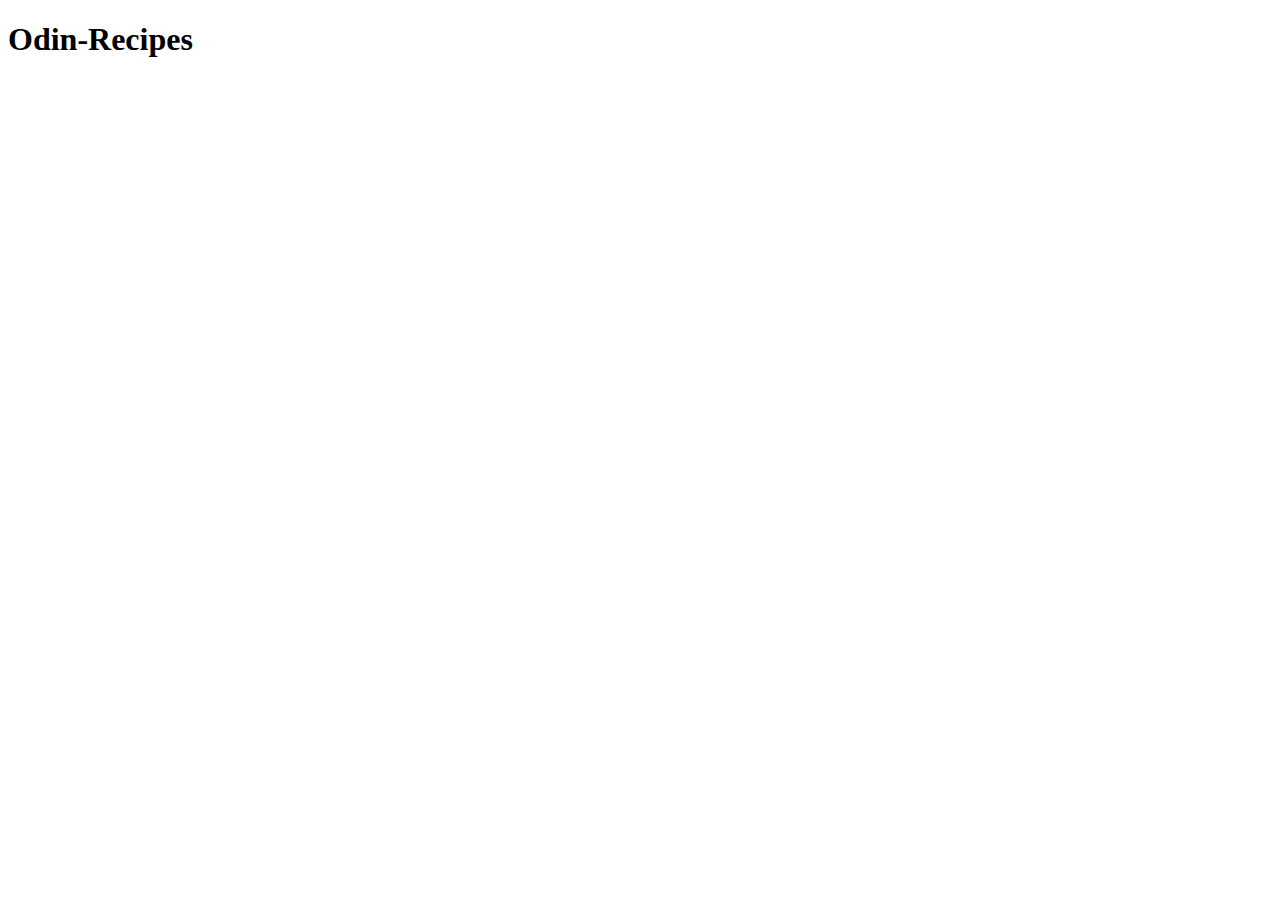
==== index.html @ 2a590117 "Add Files" ====
<!DOCTYPE html>
<html lang="en">
<head>
    <meta charset="UTF-8">
    <meta http-equiv="X-UA-Compatible" content="IE=edge">
    <meta name="viewport" content="width=device-width, initial-scale=1.0">
    <title>Odin-Recipes by @MasumaJaffery</title>
</head>
<body>
    <h1>Odin-Recipes</h1>
</body>
</html>
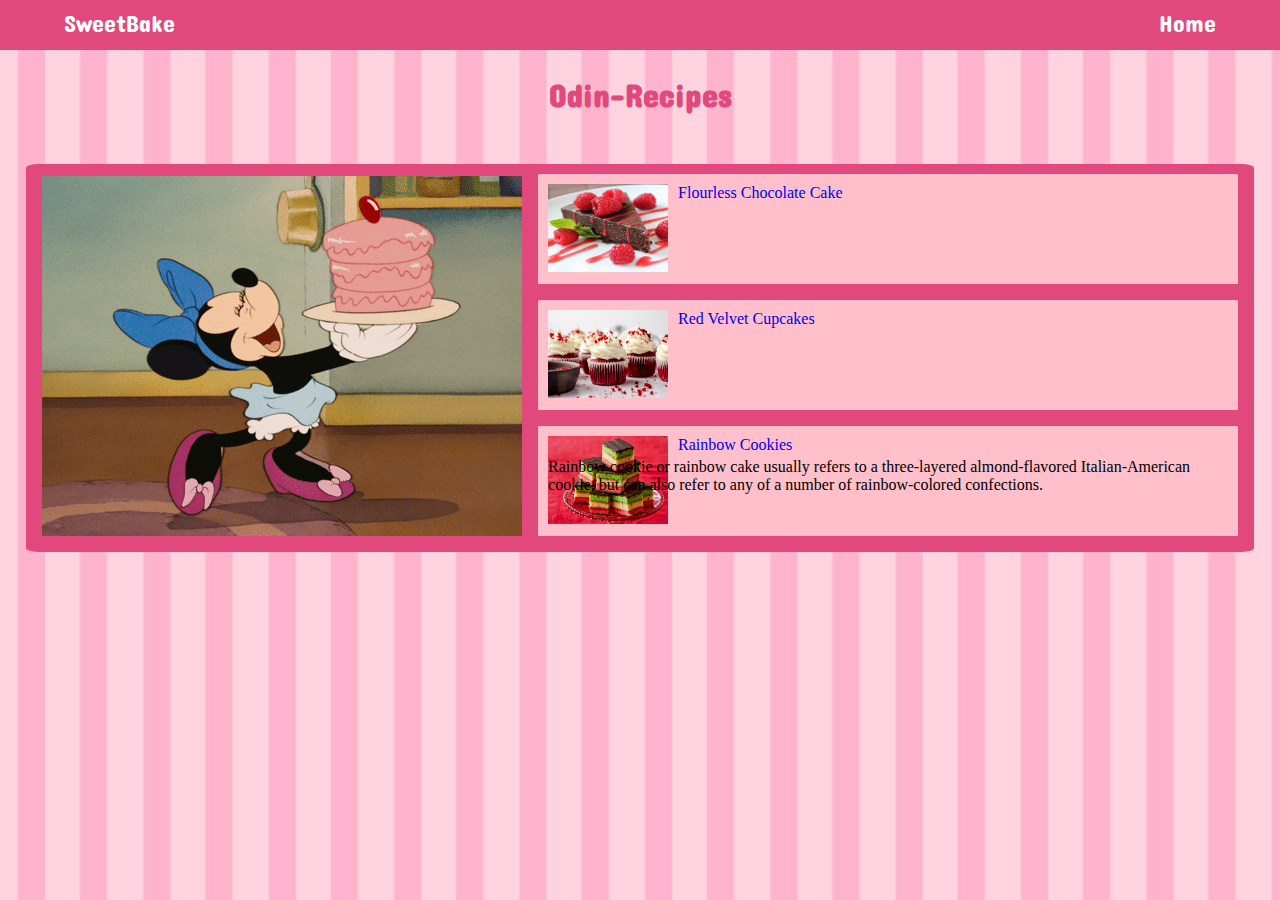
==== commit 323e37c0: "Main-Page" ====
--- a/index.html
+++ b/index.html
@@ -1,12 +1,38 @@
 <!DOCTYPE html>
 <html lang="en">
+
 <head>
     <meta charset="UTF-8">
     <meta http-equiv="X-UA-Compatible" content="IE=edge">
     <meta name="viewport" content="width=device-width, initial-scale=1.0">
+    <link rel="shortcut icon" href="Images/logo.ico">
+    <link rel="stylesheet" href="style.css">
     <title>Odin-Recipes by @MasumaJaffery</title>
 </head>
+
 <body>
+    <header>
+        <nav>
+            <ul>
+                <li>SweetBake<a href="#"></a></li>
+                <li>Home<a href="#"></a></li>
+            </ul>
+        </nav>
+    </header>
     <h1>Odin-Recipes</h1>
+    <section class="bake">
+        <div class="img">
+            <img src="Images/giphy (1).gif">
+        </div>
+        <div class="recipes">
+            <ul>
+                <li><img src="Images/flourless-chocolate-cake.jpg"><a href="#">Flourless Chocolate Cake</a>
+                </li>
+                <li><img src="Images/rv-cupcakes.jpg"><a href="#">Red Velvet Cupcakes</a></li>
+                <li><img src="Images/Italian-Rainbow-Cookies1-scaled.jpg"><a href = "#">Rainbow Cookies</a><p>Rainbow cookie or rainbow cake usually refers to a three-layered almond-flavored Italian-American cookie, but can also refer to any of a number of rainbow-colored confections.</p></li>
+            </ul>
+        </div>
+    </section>
 </body>
+
 </html>--- a/style.css
+++ b/style.css
@@ -0,0 +1,99 @@
+@import url('https://fonts.googleapis.com/css2?family=Concert+One&family=Poppins&display=swap');
+
+* {
+    margin: 0;
+    padding: 0;
+    box-sizing: border-box;
+}
+body {
+    background-image: url("Images/Wallpaper-House.com_223381.jpg");
+    background-repeat: no-repeat;
+    height: 100vh;
+    background-size: 100%;
+}
+
+header nav {
+    height: 50px;
+    width: 100%;
+    color: #fff;
+    background-color: rgb(225, 73, 124);
+}
+
+nav ul {
+    list-style: none;
+    display: flex;
+    align-items: center;
+    justify-content: space-between;
+}
+
+nav ul li {
+    padding: 0.7% 5% ;
+    font-family: 'Concert One', cursive;
+    font-size: 1.5rem;
+    cursor: pointer;
+    display: block;
+}
+
+h1 {
+    font-family:  'Concert One', cursive;
+    padding: 2%;
+    display: flex;
+    align-items: center;
+    justify-content: center;
+    color: rgb(225, 73, 124);
+}
+
+.bake {
+    background-color: rgb(225, 73, 124);
+    border-radius: 1%;
+    margin: 2%;
+}
+
+.bake {
+    display: flex;
+    justify-content: space-between;
+    align-items: center;
+}
+.bake .img {
+   margin-left: 1rem;
+}
+
+.bake .recipes {
+    margin-right: 1rem;
+    margin-left: 1rem;
+}
+
+.bake .recipes ul {
+    list-style: none;
+}
+
+.bake .recipes ul li {
+    background-color: pink;
+    margin-top: 10px;
+    margin-bottom: 10px;
+}
+
+.bake .recipes ul li {
+  width: 100%;
+  height: 110px;
+  border-radius: 0.5%;
+  margin-bottom: 1rem;
+  object-fit: cover;
+  padding: 1.5%;
+}
+
+.bake .recipes ul li img {
+    width: 120px;
+    height: 88px;
+}
+
+.bake .recipes ul li a {
+    text-decoration: none;
+    position: absolute;
+    margin-left: 10px;
+}
+
+.bake .recipes ul li p {
+    position: relative;
+    bottom: 70px;
+}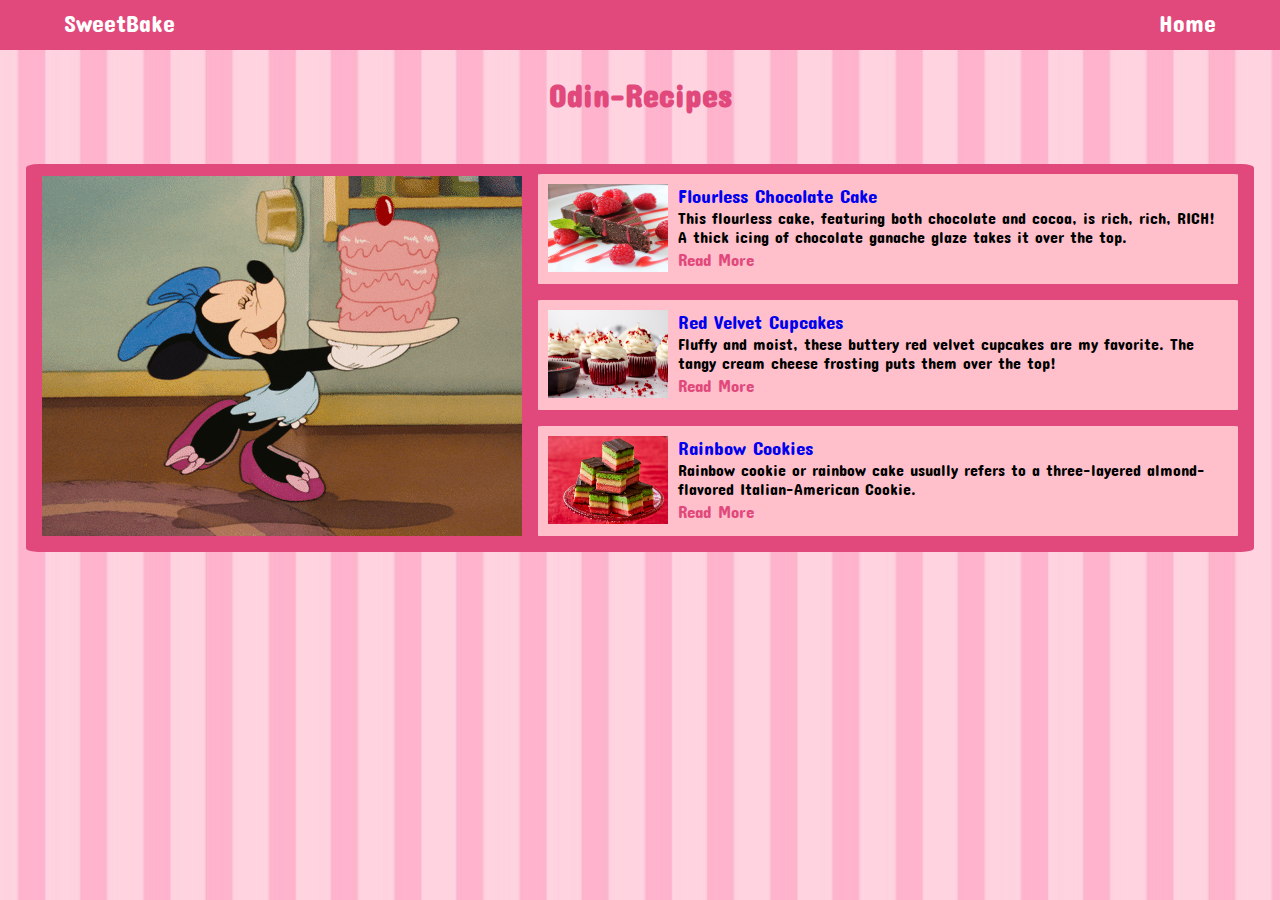
==== commit 24819bca: "Update" ====
--- a/index.html
+++ b/index.html
@@ -26,10 +26,12 @@
         </div>
         <div class="recipes">
             <ul>
-                <li><img src="Images/flourless-chocolate-cake.jpg"><a href="#">Flourless Chocolate Cake</a>
-                </li>
-                <li><img src="Images/rv-cupcakes.jpg"><a href="#">Red Velvet Cupcakes</a></li>
-                <li><img src="Images/Italian-Rainbow-Cookies1-scaled.jpg"><a href = "#">Rainbow Cookies</a><p>Rainbow cookie or rainbow cake usually refers to a three-layered almond-flavored Italian-American cookie, but can also refer to any of a number of rainbow-colored confections.</p></li>
+                <li><img src="Images/flourless-chocolate-cake.jpg"><a href="#">Flourless Chocolate Cake</a><p>This flourless cake, featuring both chocolate and cocoa, is rich, rich, RICH! A thick icing of chocolate ganache glaze takes it over the top.</p>
+                <button>Read More</button></li>
+                <li><img src="Images/rv-cupcakes.jpg"><a href="#">Red Velvet Cupcakes</a><p>Fluffy and moist, these buttery red velvet cupcakes are my favorite. The tangy cream cheese frosting puts them over the top!</p>
+                <button>Read More</button></li>
+                <li><img src="Images/Italian-Rainbow-Cookies1-scaled.jpg"><a href = "#">Rainbow Cookies</a><p>Rainbow cookie or rainbow cake usually refers to a three-layered almond-flavored Italian-American Cookie.</p>
+                <button>Read More</button></li>
             </ul>
         </div>
     </section>
--- a/style.css
+++ b/style.css
@@ -80,6 +80,7 @@
   margin-bottom: 1rem;
   object-fit: cover;
   padding: 1.5%;
+  ;
 }
 
 .bake .recipes ul li img {
@@ -91,9 +92,34 @@
     text-decoration: none;
     position: absolute;
     margin-left: 10px;
+    font-family: 'Concert One', cursive;
+    font-size: 1.2rem;
 }
 
 .bake .recipes ul li p {
     position: relative;
-    bottom: 70px;
+    bottom: 68px;
+    padding-left: 130px;
+    width: 100%;
+    font-family: 'Concert One', cursive;
+    flex-wrap: wrap;
+
+}
+
+.bake .recipes ul li button {
+    position: relative;
+    bottom: 65px;
+    left: 130px;
+    cursor: pointer;
+    font-family: 'Concert One', cursive;
+    font-size: 17px;
+    background-color: pink;
+    border: none;
+    color: rgb(225, 73, 124);
+    flex-wrap: wrap;
+}
+
+.bake .recipes ul li button:hover,
+.bake .recipes ul li button:active {
+    color: rgb(167, 0, 56);
 }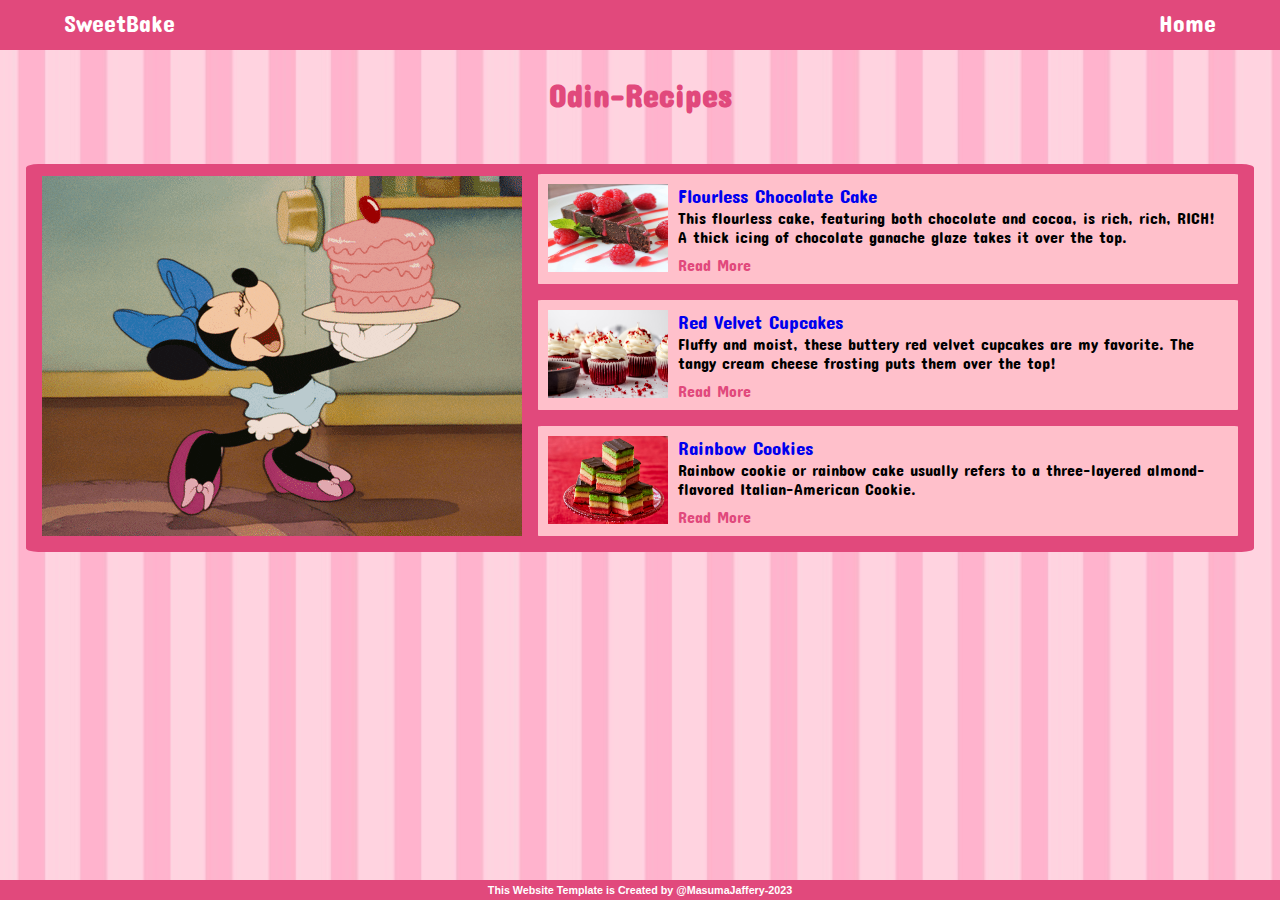
==== commit 2e090543: "Add Recipes" ====
--- a/index.html
+++ b/index.html
@@ -7,15 +7,15 @@
     <meta name="viewport" content="width=device-width, initial-scale=1.0">
     <link rel="shortcut icon" href="Images/logo.ico">
     <link rel="stylesheet" href="style.css">
-    <title>Odin-Recipes by @MasumaJaffery</title>
+    <title>Odin-Recipes</title>
 </head>
 
 <body>
     <header>
         <nav>
             <ul>
-                <li>SweetBake<a href="#"></a></li>
-                <li>Home<a href="#"></a></li>
+                <li><a href="index.html">SweetBake</a></li>
+                <li><a href="index.html">Home</a></li>
             </ul>
         </nav>
     </header>
@@ -26,15 +26,18 @@
         </div>
         <div class="recipes">
             <ul>
-                <li><img src="Images/flourless-chocolate-cake.jpg"><a href="#">Flourless Chocolate Cake</a><p>This flourless cake, featuring both chocolate and cocoa, is rich, rich, RICH! A thick icing of chocolate ganache glaze takes it over the top.</p>
-                <button>Read More</button></li>
+                <li><img src="Images/flourless-chocolate-cake.jpg"><a href="https://www.allrecipes.com/recipe/8149/flourless-chocolate-cake-i/">Flourless Chocolate Cake</a><p>This flourless cake, featuring both chocolate and cocoa, is rich, rich, RICH! A thick icing of chocolate ganache glaze takes it over the top.</p>
+                <button><a href = "recipes/FlourlessChocolateCake.html">Read More</a></button></li>
                 <li><img src="Images/rv-cupcakes.jpg"><a href="#">Red Velvet Cupcakes</a><p>Fluffy and moist, these buttery red velvet cupcakes are my favorite. The tangy cream cheese frosting puts them over the top!</p>
-                <button>Read More</button></li>
+                <button><a href = "recipes/RedVelvetCupcake.html">Read More</a></button></li>
                 <li><img src="Images/Italian-Rainbow-Cookies1-scaled.jpg"><a href = "#">Rainbow Cookies</a><p>Rainbow cookie or rainbow cake usually refers to a three-layered almond-flavored Italian-American Cookie.</p>
-                <button>Read More</button></li>
+                <button><a href = "recipes/RainbowCookies.html">Read More</a></button></li>
             </ul>
         </div>
     </section>
+    <section class = "end">
+    <footer>
+        <h6>This Website Template is Created by @MasumaJaffery-2023</h6>
+    </footer>
 </body>
-
 </html>--- a/style.css
+++ b/style.css
@@ -4,12 +4,16 @@
     margin: 0;
     padding: 0;
     box-sizing: border-box;
-}
+
+}
+
 body {
     background-image: url("Images/Wallpaper-House.com_223381.jpg");
-    background-repeat: no-repeat;
-    height: 100vh;
     background-size: 100%;
+    background-repeat: repeat;
+    background-position: center;
+    width: 100%;
+    position: relative;
 }
 
 header nav {
@@ -32,6 +36,11 @@
     font-size: 1.5rem;
     cursor: pointer;
     display: block;
+}
+
+nav ul li a {
+    color: #fff;
+    text-decoration: none;
 }
 
 h1 {
@@ -119,7 +128,105 @@
     flex-wrap: wrap;
 }
 
-.bake .recipes ul li button:hover,
-.bake .recipes ul li button:active {
+
+.bake .recipes ul li button a{
+    display: flex;
+    position: relative;
+    bottom: -6px;
+    left: -10px;
+    font-size: 16px;
+    color: rgb(225, 73, 124);
+    flex-wrap: wrap;
+}
+
+.bake .recipes ul li button a:hover,
+.bake .recipes ul li button a:active {
     color: rgb(167, 0, 56);
-}+}
+
+.brown {
+    color: brown;
+}
+
+
+.container {
+    position: relative;
+    background-color: rgb(232, 66, 121);
+    color: #fff;
+    width: calc(50% - 32px);
+    height: auto;
+    padding: 32px;
+    margin: 0 auto 4em auto;
+    font-family: 'Concert One', cursive;
+    cursor: pointer;
+    border-radius: 1%;
+    display: flex;
+    align-items: center;
+    flex-direction: column;
+  }
+
+.imag-recipe {
+    margin-top: 2rem;
+    margin-bottom: 1rem;
+    display: flex;
+    align-items: center;
+    justify-content: space-around;
+}
+
+.imag-recipe img {
+    width: 360px;
+    height: 330px;
+    border-radius: 2%;
+    border: lightpink 4px solid;
+    transition: transform 0.3s ease;
+}
+
+.imag-recipe img:hover {
+  transform: scale(1.1);
+}
+
+.highlight {
+    border: 0.1em dotted pink;
+    margin-top: 0.2em;
+    display: flex;
+    padding: 0.5rem;
+    gap: 10px;
+    margin-bottom: 1em;
+}
+
+.Ingredients {
+    display: grid;
+    width: fit-content;
+    height: auto;
+    overflow: hidden;
+}
+
+h3 {
+    margin-bottom: 0.5em;
+}
+
+hr {
+    background-color: #fff;
+    margin-top: 1em;
+    margin-bottom: 1em;
+}
+
+footer{
+    display: flex;
+    align-items: center;
+    justify-content: space-around;
+    font-family: 'Gill Sans', 'Gill Sans MT', Calibri, 'Trebuchet MS', sans-serif;
+    padding: 2px;
+    height: 20px;
+    width: 100%;
+    color: #fff;
+    background-color: rgb(225, 73, 124);
+    position: fixed;
+    bottom: 0;
+}
+
+@media (max-width: 767px) {
+    body {
+      background-image: url("Images/Wallpaper-House.com_223381.jpg");
+    }
+  }
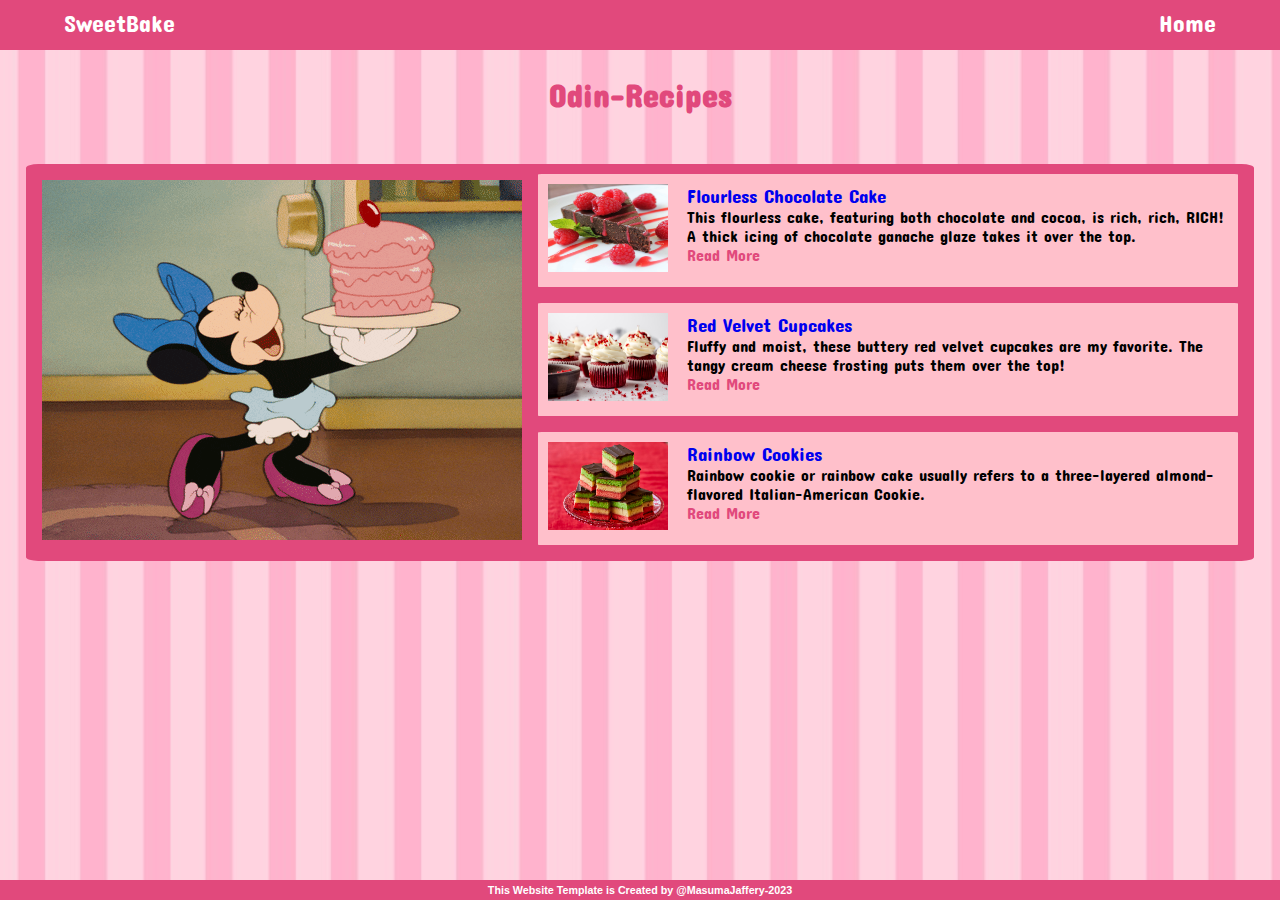
==== commit 8aa68c70: "Responsiveness" ====
--- a/index.html
+++ b/index.html
@@ -19,6 +19,7 @@
             </ul>
         </nav>
     </header>
+    <main>
     <h1>Odin-Recipes</h1>
     <section class="bake">
         <div class="img">
@@ -26,18 +27,22 @@
         </div>
         <div class="recipes">
             <ul>
-                <li><img src="Images/flourless-chocolate-cake.jpg"><a href="https://www.allrecipes.com/recipe/8149/flourless-chocolate-cake-i/">Flourless Chocolate Cake</a><p>This flourless cake, featuring both chocolate and cocoa, is rich, rich, RICH! A thick icing of chocolate ganache glaze takes it over the top.</p>
-                <button><a href = "recipes/FlourlessChocolateCake.html">Read More</a></button></li>
-                <li><img src="Images/rv-cupcakes.jpg"><a href="#">Red Velvet Cupcakes</a><p>Fluffy and moist, these buttery red velvet cupcakes are my favorite. The tangy cream cheese frosting puts them over the top!</p>
-                <button><a href = "recipes/RedVelvetCupcake.html">Read More</a></button></li>
-                <li><img src="Images/Italian-Rainbow-Cookies1-scaled.jpg"><a href = "#">Rainbow Cookies</a><p>Rainbow cookie or rainbow cake usually refers to a three-layered almond-flavored Italian-American Cookie.</p>
-                <button><a href = "recipes/RainbowCookies.html">Read More</a></button></li>
+                <li><div class = "one"><img src="Images/flourless-chocolate-cake.jpg"></div>
+                <div class = "two"><a href="https://www.allrecipes.com/recipe/8149/flourless-chocolate-cake-i/">Flourless Chocolate Cake</a><p>This flourless cake, featuring both chocolate and cocoa, is rich, rich, RICH! A thick icing of chocolate ganache glaze takes it over the top.</p>
+                <button><a href = "recipes/FlourlessChocolateCake.html">Read More</a></button></div></li>
+
+                <li><div class = "one"><img src="Images/rv-cupcakes.jpg"></div>
+                <div class = "two"><a href="#">Red Velvet Cupcakes</a><p>Fluffy and moist, these buttery red velvet cupcakes are my favorite. The tangy cream cheese frosting puts them over the top!</p>
+                <button><a href = "recipes/RedVelvetCupcake.html">Read More</a></button></div></li>
+                <li><div class = "one"><img src="Images/Italian-Rainbow-Cookies1-scaled.jpg"></div>
+                <div class = "two"><a href = "#">Rainbow Cookies</a><p>Rainbow cookie or rainbow cake usually refers to a three-layered almond-flavored Italian-American Cookie.</p>
+                <button><a href = "recipes/RainbowCookies.html">Read More</a></button></div></li>
             </ul>
         </div>
     </section>
-    <section class = "end">
     <footer>
         <h6>This Website Template is Created by @MasumaJaffery-2023</h6>
     </footer>
+    </main>
 </body>
 </html>--- a/style.css
+++ b/style.css
@@ -16,6 +16,11 @@
     position: relative;
 }
 
+main {
+    width: 100%;
+    height: auto;
+}
+
 header nav {
     height: 50px;
     width: 100%;
@@ -31,7 +36,7 @@
 }
 
 nav ul li {
-    padding: 0.7% 5% ;
+    padding: 0.7% 5%;
     font-family: 'Concert One', cursive;
     font-size: 1.5rem;
     cursor: pointer;
@@ -44,7 +49,7 @@
 }
 
 h1 {
-    font-family:  'Concert One', cursive;
+    font-family: 'Concert One', cursive;
     padding: 2%;
     display: flex;
     align-items: center;
@@ -63,8 +68,9 @@
     justify-content: space-between;
     align-items: center;
 }
+
 .bake .img {
-   margin-left: 1rem;
+    margin-left: 1rem;
 }
 
 .bake .recipes {
@@ -79,17 +85,14 @@
 .bake .recipes ul li {
     background-color: pink;
     margin-top: 10px;
-    margin-bottom: 10px;
-}
-
-.bake .recipes ul li {
-  width: 100%;
-  height: 110px;
-  border-radius: 0.5%;
-  margin-bottom: 1rem;
-  object-fit: cover;
-  padding: 1.5%;
-  ;
+    display: flex;
+    width: 100%;
+    height: fit-content;
+    border-radius: 0.5%;
+    margin-bottom: 1rem;
+    object-fit: cover;
+    padding: 1.5%;
+    gap: 2px;
 }
 
 .bake .recipes ul li img {
@@ -99,26 +102,27 @@
 
 .bake .recipes ul li a {
     text-decoration: none;
-    position: absolute;
-    margin-left: 10px;
+    margin-left: 3%;
     font-family: 'Concert One', cursive;
     font-size: 1.2rem;
 }
 
 .bake .recipes ul li p {
-    position: relative;
-    bottom: 68px;
-    padding-left: 130px;
-    width: 100%;
+ /*   position: relative;
+    bottom: 68px;  */
+/*    padding-left: 32%; */
+    width: 100%;
+    padding-left: 3%;
     font-family: 'Concert One', cursive;
     flex-wrap: wrap;
 
 }
 
 .bake .recipes ul li button {
-    position: relative;
-    bottom: 65px;
-    left: 130px;
+  /*  position: relative;
+    bottom: 65px; 
+    left: 130px; */
+  /*  padding-left: 32%; */
     cursor: pointer;
     font-family: 'Concert One', cursive;
     font-size: 17px;
@@ -126,14 +130,15 @@
     border: none;
     color: rgb(225, 73, 124);
     flex-wrap: wrap;
-}
-
-
-.bake .recipes ul li button a{
-    display: flex;
-    position: relative;
+    display: contents;
+}
+
+
+.bake .recipes ul li button a {
+    display: flex;
+  /*  position: relative;
     bottom: -6px;
-    left: -10px;
+    left: -10px; */
     font-size: 16px;
     color: rgb(225, 73, 124);
     flex-wrap: wrap;
@@ -163,7 +168,7 @@
     display: flex;
     align-items: center;
     flex-direction: column;
-  }
+}
 
 .imag-recipe {
     margin-top: 2rem;
@@ -182,7 +187,7 @@
 }
 
 .imag-recipe img:hover {
-  transform: scale(1.1);
+    transform: scale(1.1);
 }
 
 .highlight {
@@ -211,7 +216,7 @@
     margin-bottom: 1em;
 }
 
-footer{
+footer {
     display: flex;
     align-items: center;
     justify-content: space-around;
@@ -225,8 +230,43 @@
     bottom: 0;
 }
 
-@media (max-width: 767px) {
+@media (max-width: 768px) {
+    * {
+        margin: 0;
+        padding: 0;
+        box-sizing: border-box;
+    }
+
+    header nav {
+        max-width: 100%
+    }
+
     body {
-      background-image: url("Images/Wallpaper-House.com_223381.jpg");
-    }
-  }
+        background-image: url("Images/Wallpaper-House.com_223381.jpg");
+        height: 100vh;
+        width: fit-content;
+    }
+
+    .bake {
+        display: grid;
+        grid-template-rows: repeat(1, 1fr);
+        max-width: 100%;
+        margin: 1%;
+    }
+
+    .bake .img {
+        margin: 1rem;
+    }
+
+    .img img {
+        width: 100%;
+    }
+
+    .bake .recipes ul li {
+        width: 100%;
+        height: auto;
+    }
+    .container {
+        width: fit-content;
+    }
+}